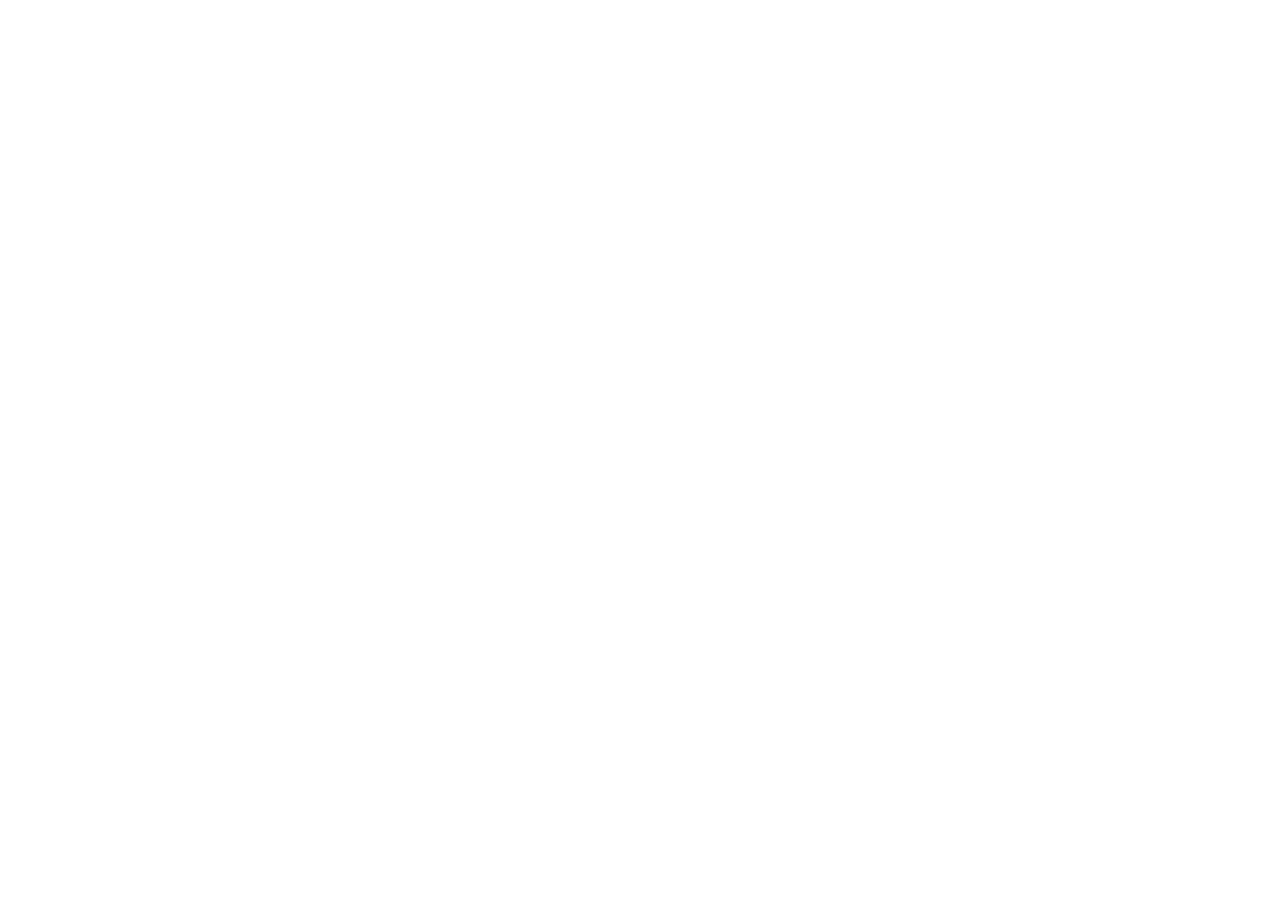
==== TodoApp/index.html @ c68793e1 "todo app" ====
<!DOCTYPE html>
<html lang="en">
<head>
    <meta charset="UTF-8">
    <meta name="viewport" content="width=device-width, initial-scale=1.0">
    <title>Todo App - Easy to Store Task</title>
</head>
<body>
    
</body>
</html>
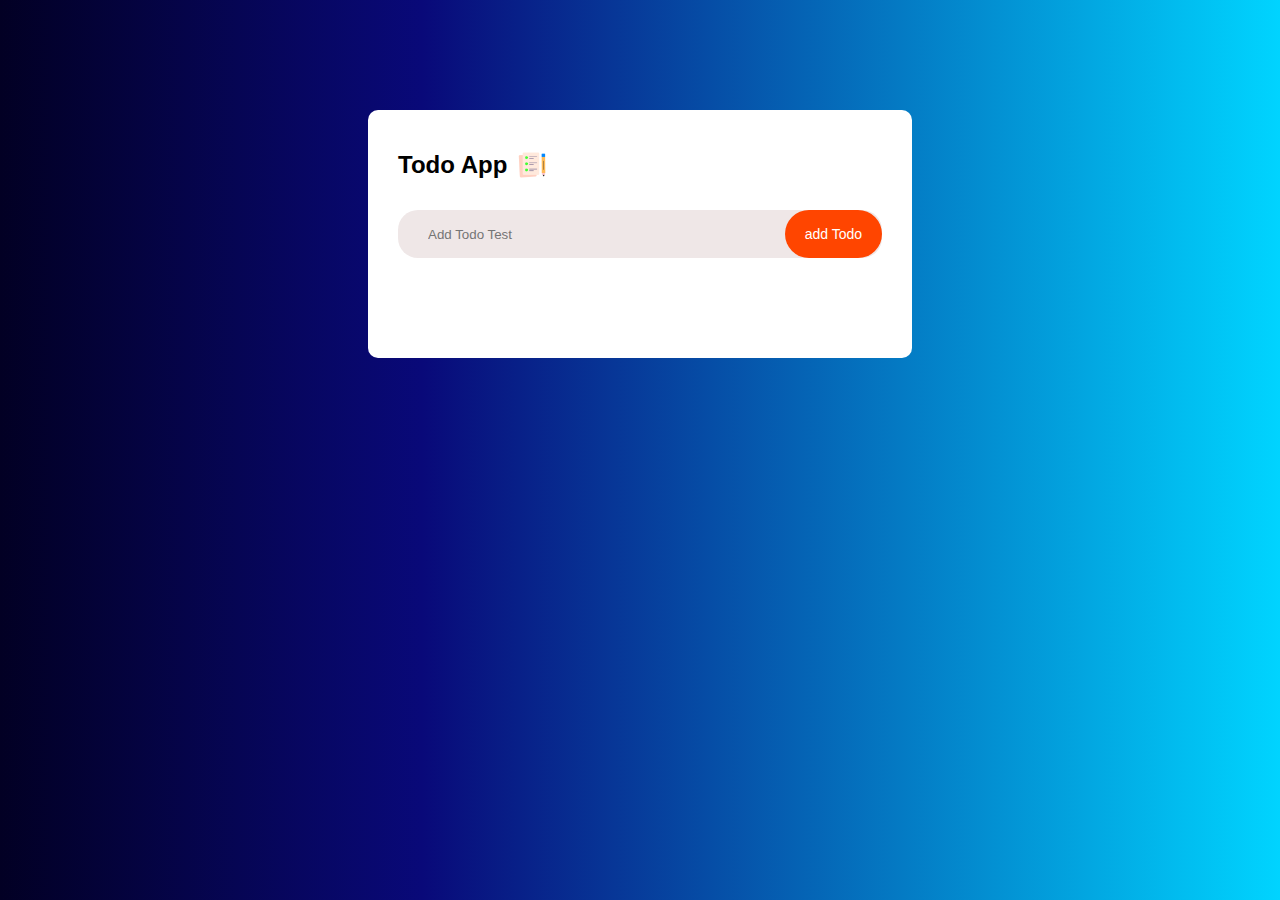
==== commit d9eb0165: "complete task" ====
--- a/TodoApp/index.html
+++ b/TodoApp/index.html
@@ -4,8 +4,23 @@
     <meta charset="UTF-8">
     <meta name="viewport" content="width=device-width, initial-scale=1.0">
     <title>Todo App - Easy to Store Task</title>
+<link rel="stylesheet" href="style.css">
 </head>
 <body>
-    
+    <div class="container">
+     <div class="todoapp">
+        <h2>Todo App<img src="/TodoApp/images/icon.png" alt=""></h2>
+        <div class="row">
+            <input type="text" name="todo-input" id="todo-input" placeholder="Add Todo Test">
+             <button class="adddtodobtn">add Todo</button>
+        </div>
+        <ul class="todo-item">
+         <!-- <li class="checked">task 1</li>
+         <li>task 1</li>
+         <li>task 1</li> -->
+        </ul>
+     </div>
+    </div>
+    <script src="script.js"></script>
 </body>
 </html>--- a/TodoApp/style.css
+++ b/TodoApp/style.css
@@ -0,0 +1,102 @@
+*{
+    margin: 0;
+    padding: 0;
+    box-sizing: border-box;
+    font-family: Arial, Helvetica, sans-serif;
+}
+.container{
+    width: 100%;
+    height: 100vh;
+    padding: 10px;
+    background: rgb(2,0,36);
+background: linear-gradient(90deg, rgba(2,0,36,1) 0%, rgba(9,9,121,1) 33%, rgba(0,212,255,1) 100%);
+}
+.todoapp{
+    width: 100%;
+    max-width: 544px;
+    background-color: white;
+    margin: 100px auto 10px;
+    padding: 40px 30px 70px ;
+    border-radius: 10px;
+}
+.todoapp h2{
+    display: flex;
+    align-items: center;
+margin-bottom: 30px;
+}
+.todoapp h2 img{
+    width: 30px;
+    margin-left: 10px;
+}
+.row{
+    display: flex;
+    align-items: center;
+    justify-content: space-between;
+    background-color: rgb(239, 231, 231);
+    border-radius: 20px;
+    padding-left: 20px;
+    margin-bottom: 30px;
+}
+.row input{
+    flex: 1;
+    outline: none;
+    border: none;
+    padding: 10px;
+
+    background: transparent;
+}
+.row button{
+    border: none;
+    outline: none;
+    background-color: orangered;
+    padding: 16px 20px;
+    border-radius: 30px;
+    font-size: 14px;
+    color: white;
+}
+ul li {
+    list-style: none;
+    padding: 10px 8px 10px 50px;
+    user-select: none;
+    position: relative;
+}
+ul li::before{
+    content: '';
+    position: absolute;
+    border-radius: 50%;
+    background-size: cover;
+    background-position: center;
+    background-image: url(/TodoApp/images/unchecked.png);
+    height: 24px;
+    width: 24px;
+    top: 10px;
+    left: 10px;
+
+
+}
+.checked{
+color: gray;
+text-decoration: line-through;
+
+}
+.checked::before{
+    background-image: url(/TodoApp/images/checked.png);
+
+}
+span{
+    position: absolute;
+    right: 10px;
+    font-size: 20px;
+    border-radius: 50%;
+    /* background-color:; */
+    top: 5px;
+    height: 40px;
+    width: 40px;
+    color: #555;
+text-align: center;
+line-height: 40px;
+}
+span:hover{
+    color:white;
+    background-color: #c4b5b5;
+}
